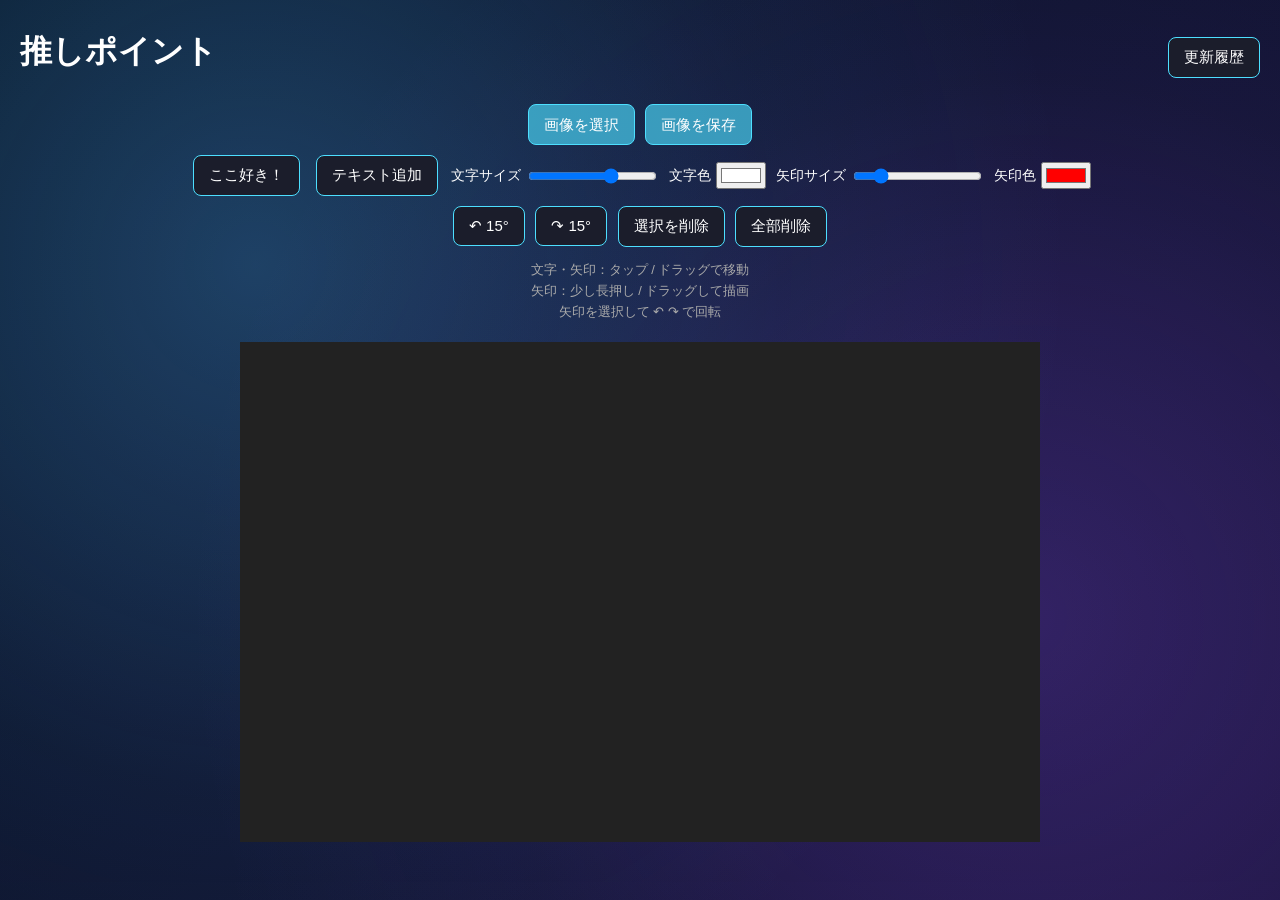
==== index.html @ 5bd54863 "バージョンアップ" ====
<!DOCTYPE html>
<html lang="ja">

<head>
    <meta charset="UTF-8">
    <meta name="viewport" content="width=device-width, initial-scale=1.0">

    <title>推しポイント</title>

    <link rel="stylesheet" href="style.css?v=0.03">
</head>

<body>
    
    <div id="topArea">
        <h1>推しポイント</h1>

        <button id="UpdateHistory_button">更新履歴</button>
    </div>

    <div id="mainFunction">
            <label class="imageButton">
                画像を選択
                <input type="file" id="imageInput" accept="image/*">
            </label>

            <button id="saveButton" class="button">画像を保存</button>
    </div>

    <div class="toolbar">

        <button id="addText" class="button">ここ好き！</button>

        <button id="addCustomText" class="button">テキスト追加</button>

        <label>
            文字サイズ
            <input
                type="range"
                id="textSizeSlider"
                min="1"
                max="150"
                value="100"
            >
        </label>

        <label>
            文字色
            <input type="color" id="textColor" value="#ffffff">
        </label>
        

        <label>
            矢印サイズ
            <input
                type="range"
                id="arrowSizeSlider"
                min="1"
                max="40"
                value="8"
            >
        </label>

        <label>
            矢印色
            <input type="color" id="arrowColor" value="#ff0000">
        </label>

        <div>
            <button id="rotateLeft" class="button">↶ 15°</button>
            <button id="rotateRight" class="button">↷ 15°</button>

            <button id="deleteButton" class="button">選択を削除</button>

            <button id="clearButton" class="button">全部削除</button>

            
        </div>

        <!-- <div id="mainFunction">
            <label class="imageButton">
                画像を選択
                <input type="file" id="imageInput" accept="image/*">
            </label>

            <button id="saveButton" class="button">画像を保存</button>
        </div> -->
        

        <div id="overlay"></div>
        <div id="inputUI">
            <h3>テキストを追加</h3>
            <input type="text" id="userText_area" placeholder="テキストを入力...">

            <div>
                <button class="button" id="addText_button">追加</button>
                <button class="button" id="cansel_dialog">戻る</button>
            </div>
            
        </div>

    </div>

    <p class="hint">
        文字・矢印：タップ / ドラッグで移動<br>
        矢印：少し長押し / ドラッグして描画<br>
        矢印を選択して ↶ ↷ で回転<br>
    </p>

    <div id="canvasArea">
        <canvas id="canvas"></canvas>
    </div>

    <script src="script.js?v=0.03"></script>
    

</body>

</html>
---- style.css ----
* {
    box-sizing: border-box;
}

html,
body {
    touch-action: manipulation;
    
    margin: 0;
    padding: 0;
    min-height: 100%;

    background-color: #11121d;
    color: white;

    font-family: sans-serif;

    background:
        radial-gradient(circle at 20% 30%,
            rgba(80, 180, 255, .28) 0%,
            rgba(80, 180, 255, .16) 24%,
            rgba(80, 180, 255, .06) 44%,
            rgba(80, 180, 255, 0) 68%),
        radial-gradient(circle at 80% 70%,
            rgba(150, 80, 255, .24) 0%,
            rgba(150, 80, 255, .14) 26%,
            rgba(150, 80, 255, .05) 46%,
            rgba(150, 80, 255, 0) 70%),
        linear-gradient(135deg, #071526, #171338);
}

body {
    padding: 20px;
    text-align: center;
}

h1 {
    margin: 10px 0 20px;
}

.toolbar {
    display: flex;
    flex-wrap: wrap;
    justify-content: center;
    align-items: center;

    gap: 10px;

    margin-bottom: 10px;
}

.button
{
    font-size: 15px;
    margin: 0 3px;

    transition: 0.3;
}

button,
.imageButton {
    padding: 10px 15px;

    border: 1px solid #4ddfff;
    border-radius: 8px;

    background-color: #1b1d2b;
    color: white;

    cursor: pointer;

    font-size: 14px;
    
}


button:hover,
.imageButton:hover {
    background-color: #292c3e;
}

#saveButton,
.imageButton,
#saveButton:hover,
.imageButton:hover {
    display: inline-flex;
    align-items: center;
    justify-content: center;
    background-color: #4ddeffa3;
    color: white;
    font-size: 15px;
    line-height: 1.2;
    margin: 10px 0;
    min-height: 41px;
}


#saveButton:active,
.imageButton:active,
.button:active {
    
    transform: scale(0.9);
}

.imageButton input {
    display: none;
}

.toolbar label:not(.imageButton) {
    display: flex;
    align-items: center;
    gap: 5px;

    font-size: 14px;
}

.hint {
    color: #aaa;

    font-size: 13px;
    line-height: 1.6;
}


/* =========================
   Canvas
========================= */

#canvasArea {
    width: 100%;

    margin: 20px auto;

    display: flex;
    justify-content: center;
    align-items: center;

    overflow: hidden;
}

#canvas {
    display: block;
    
    max-width: 100%;
    max-height: calc(100vh - 250px);

    width: auto;
    height: auto;

    background-color: #222;

    touch-action: pan-y pinch-zoom;

    cursor: crosshair;
}


/* テキスト入力欄 */
#overlay {

    display: none;

    position: fixed;

    top: 0;
    left: 0;

    width: 100%;
    height: 100%;

    background: rgba(0, 0, 0, 0.6);

    z-index: 999;
}
#inputUI
{

    display: none;

    position: fixed;

    flex-direction: column;

    top: 50%;
    left: 50%;

    transform: translate(-50%, -50%);

    width: 350px;
    padding: 30px;

    background: rgb(54, 54, 54);

    border-radius: 15px;

    box-shadow: 0 10px 30px rgba(0, 0, 0, 0.4);

    z-index: 1000;

    background:
        radial-gradient(circle at 20% 30%,
            rgba(80, 180, 255, .28) 0%,
            rgba(80, 180, 255, .16) 24%,
            rgba(80, 180, 255, .06) 44%,
            rgba(80, 180, 255, 0) 68%),
        radial-gradient(circle at 80% 70%,
            rgba(150, 80, 255, .24) 0%,
            rgba(150, 80, 255, .14) 26%,
            rgba(150, 80, 255, .05) 46%,
            rgba(150, 80, 255, 0) 70%),
        linear-gradient(135deg, #071526, #171338);
}
#userText_area
{
    height: 50px;
    font-size: 15px;

    padding: 0 15px;

    font-size: 15px;

    border: 2px solid #aaa;
    border-radius: 10px;

    background: white;
    color: black;

    outline: none;

    margin: 10px 0;
}

#mainFunction {
    display: flex;
    justify-content: center;
    align-items: center;
    gap: 10px;
}

#topArea {
    display: flex;
    justify-content: space-between;
    align-items: center;
}
#UpdateHistory_button {
    font-size: 15px;
}

/* =========================
   スマホ
========================= */
@media (max-width: 600px) {
    body {
        padding: 12px 18px 20px;
    }

    h1 {
        margin: 8px 0 22px;
        font-size: 34px;
        line-height: 1.1;
    }

    #topArea {
        gap: 16px;
    }

    #UpdateHistory_button {
        flex-shrink: 0;
        padding: 12px 16px;
        font-size: 16px;
        border-width: 2px;
    }

    .toolbar {
        position: sticky;
        top: 0;
        z-index: 1000;

        width: min(100%, 360px);
        margin: 0 auto 18px;
        padding: 22px 10px;

        display: flex;
        flex-wrap: wrap;
        justify-content: center;
        gap: 16px 12px;

        background-color: #313131a5;
    }

    .toolbar button,
    .toolbar .imageButton {
        min-height: 44px;
        padding: 10px 14px;
        border-width: 2px;
        border-radius: 12px;
        font-size: 16px;
    }

    #addText,
    #addCustomText {
        width: min(42%, 150px);
    }

    .toolbar label:not(.imageButton) {
        justify-content: center;
        gap: 10px;
        font-size: 16px;
        white-space: nowrap;
    }

    .toolbar label:has(input[type="range"]) {
        width: min(58%, 240px);
    }

    .toolbar label:has(input[type="color"]) {
        width: auto;
    }

    .toolbar input[type="range"] {
        width: min(34vw, 150px);
        max-width: 130px;
    }

    .toolbar input[type="color"] {
        width: 34px;
        height: 34px;
        padding: 0;
        border: 3px solid white;
        border-radius: 50%;
        overflow: hidden;
    }

    .toolbar input[type="color"]::-webkit-color-swatch-wrapper {
        padding: 0;
    }

    .toolbar input[type="color"]::-webkit-color-swatch {
        border: 0;
        border-radius: 50%;
    }

    .toolbar > div:not(#mainFunction):not(#overlay):not(#inputUI) {
        display: flex;
        flex-wrap: wrap;
        justify-content: center;
        gap: 12px;
        width: 100%;
    }

    .toolbar > div:not(#mainFunction):not(#overlay):not(#inputUI) button {
        margin: 0;
    }

    #rotateLeft,
    #rotateRight {
        min-width: 68px;
    }

    #deleteButton,
    #clearButton {
        min-width: 96px;
    }

    #mainFunction {
        width: 100%;
        gap: 14px;
    }

    #saveButton,
    .imageButton,
    #saveButton:hover,
    .imageButton:hover {
        width: min(42%, 150px);
        min-height: 44px;
        margin: 0;
        font-size: 16px;
    }

    .hint {
        font-size: 16px;
    }

}
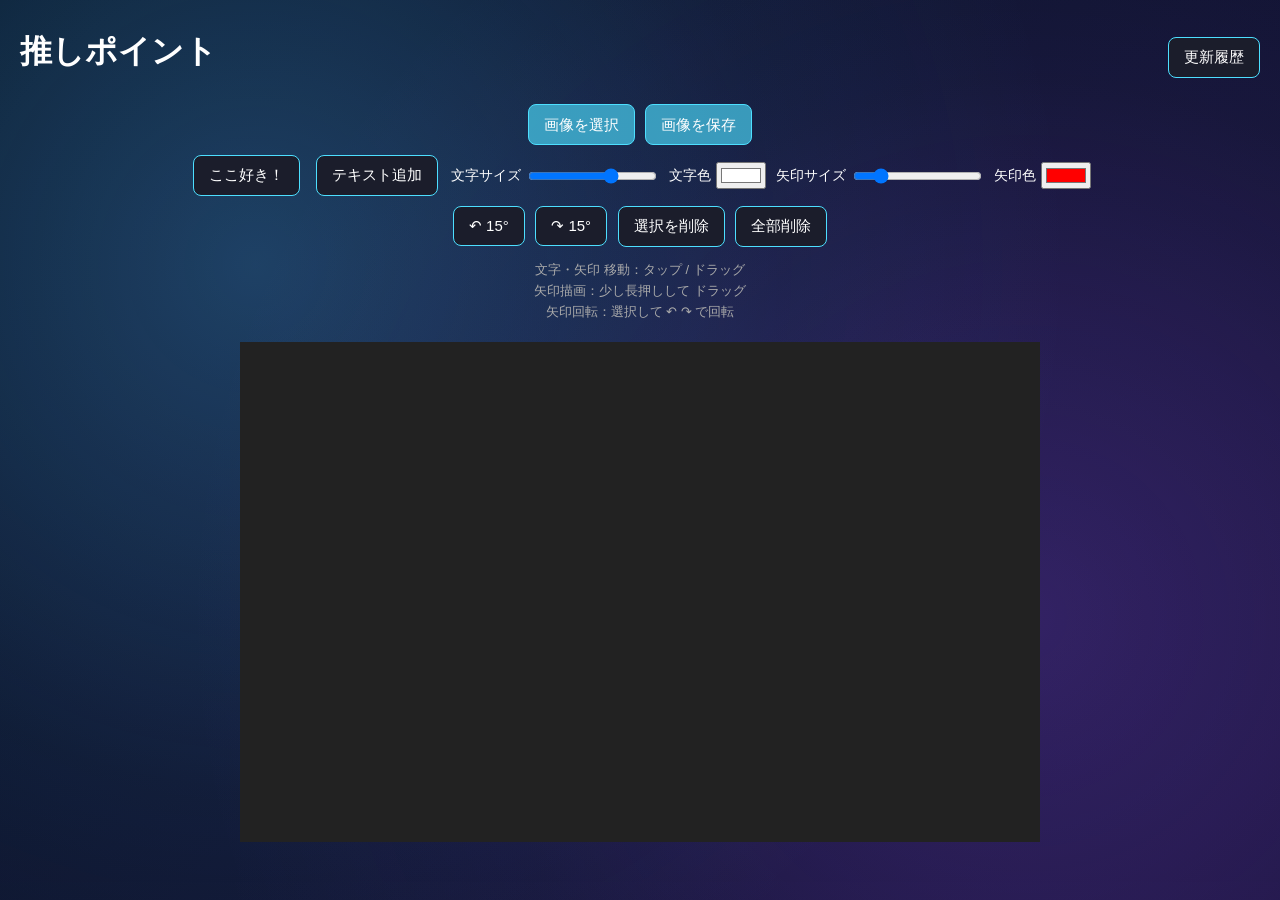
==== commit 90441506: "テキスト変更" ====
--- a/index.html
+++ b/index.html
@@ -7,7 +7,7 @@
 
     <title>推しポイント</title>
 
-    <link rel="stylesheet" href="style.css?v=0.03">
+    <link rel="stylesheet" href="style.css?v=0.05">
 </head>
 
 <body>
@@ -102,16 +102,16 @@
     </div>
 
     <p class="hint">
-        文字・矢印：タップ / ドラッグで移動<br>
-        矢印：少し長押し / ドラッグして描画<br>
-        矢印を選択して ↶ ↷ で回転<br>
+        文字・矢印 移動：タップ / ドラッグ<br>
+        矢印描画：少し長押しして ドラッグ<br>
+        矢印回転：選択して ↶ ↷ で回転<br>
     </p>
 
     <div id="canvasArea">
         <canvas id="canvas"></canvas>
     </div>
 
-    <script src="script.js?v=0.03"></script>
+    <script src="script.js?v=0.05"></script>
     
 
 </body>
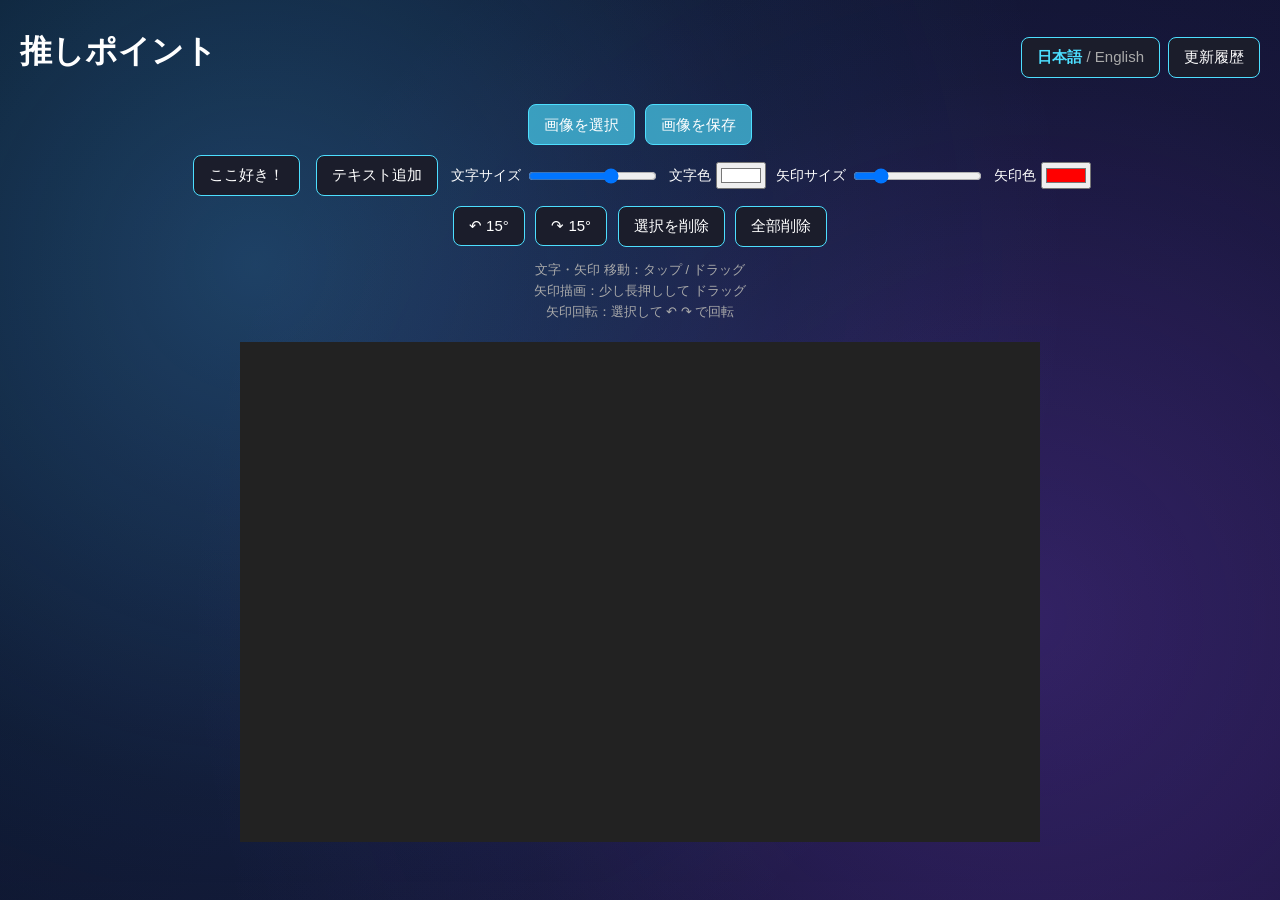
==== commit a00a9edc: "英語バージョン追加(仮)" ====
--- a/index.html
+++ b/index.html
@@ -13,28 +13,35 @@
 <body>
     
     <div id="topArea">
-        <h1>推しポイント</h1>
+        <h1 data-i18n="appTitle">推しポイント</h1>
 
-        <button id="UpdateHistory_button">更新履歴</button>
+        <div id="topButtons">
+            <button id="languageToggle" aria-label="言語を切り替え">
+                <span data-lang-label="ja">日本語</span>
+                <span class="languageDivider">/</span>
+                <span data-lang-label="en">English</span>
+            </button>
+            <button id="UpdateHistory_button" data-i18n="updateHistory">更新履歴</button>
+        </div>
     </div>
 
     <div id="mainFunction">
-            <label class="imageButton">
+            <label class="imageButton" data-i18n="chooseImage">
                 画像を選択
                 <input type="file" id="imageInput" accept="image/*">
             </label>
 
-            <button id="saveButton" class="button">画像を保存</button>
+            <button id="saveButton" class="button" data-i18n="saveImage">画像を保存</button>
     </div>
 
     <div class="toolbar">
 
-        <button id="addText" class="button">ここ好き！</button>
+        <button id="addText" class="button" data-i18n="quickText">ここ好き！</button>
 
-        <button id="addCustomText" class="button">テキスト追加</button>
+        <button id="addCustomText" class="button" data-i18n="addCustomText">テキスト追加</button>
 
         <label>
-            文字サイズ
+            <span data-i18n="textSize">文字サイズ</span>
             <input
                 type="range"
                 id="textSizeSlider"
@@ -45,13 +52,13 @@
         </label>
 
         <label>
-            文字色
+            <span data-i18n="textColor">文字色</span>
             <input type="color" id="textColor" value="#ffffff">
         </label>
         
 
         <label>
-            矢印サイズ
+            <span data-i18n="arrowSize">矢印サイズ</span>
             <input
                 type="range"
                 id="arrowSizeSlider"
@@ -62,7 +69,7 @@
         </label>
 
         <label>
-            矢印色
+            <span data-i18n="arrowColor">矢印色</span>
             <input type="color" id="arrowColor" value="#ff0000">
         </label>
 
@@ -70,9 +77,9 @@
             <button id="rotateLeft" class="button">↶ 15°</button>
             <button id="rotateRight" class="button">↷ 15°</button>
 
-            <button id="deleteButton" class="button">選択を削除</button>
+            <button id="deleteButton" class="button" data-i18n="deleteSelection">選択を削除</button>
 
-            <button id="clearButton" class="button">全部削除</button>
+            <button id="clearButton" class="button" data-i18n="clearAll">全部削除</button>
 
             
         </div>
@@ -89,19 +96,19 @@
 
         <div id="overlay"></div>
         <div id="inputUI">
-            <h3>テキストを追加</h3>
-            <input type="text" id="userText_area" placeholder="テキストを入力...">
+            <h3 data-i18n="addTextTitle">テキストを追加</h3>
+            <input type="text" id="userText_area" placeholder="テキストを入力..." data-i18n-placeholder="textPlaceholder">
 
             <div>
-                <button class="button" id="addText_button">追加</button>
-                <button class="button" id="cansel_dialog">戻る</button>
+                <button class="button" id="addText_button" data-i18n="add">追加</button>
+                <button class="button" id="cansel_dialog" data-i18n="back">戻る</button>
             </div>
             
         </div>
 
     </div>
 
-    <p class="hint">
+    <p class="hint" data-i18n-html="hint">
         文字・矢印 移動：タップ / ドラッグ<br>
         矢印描画：少し長押しして ドラッグ<br>
         矢印回転：選択して ↶ ↷ で回転<br>
--- a/style.css
+++ b/style.css
@@ -241,6 +241,30 @@
     display: flex;
     justify-content: space-between;
     align-items: center;
+    gap: 12px;
+}
+
+#topButtons {
+    display: flex;
+    align-items: center;
+    gap: 8px;
+    flex-shrink: 0;
+}
+
+#languageToggle {
+    font-size: 15px;
+}
+
+#languageToggle[data-language="ja"] [data-lang-label="ja"],
+#languageToggle[data-language="en"] [data-lang-label="en"] {
+    color: #4ddfff;
+    font-weight: bold;
+}
+
+#languageToggle[data-language="ja"] [data-lang-label="en"],
+#languageToggle[data-language="en"] [data-lang-label="ja"],
+.languageDivider {
+    color: #aaa;
 }
 #UpdateHistory_button {
     font-size: 15px;
@@ -262,11 +286,19 @@
 
     #topArea {
         gap: 16px;
-    }
-
+        align-items: flex-start;
+    }
+
+    #topButtons {
+        flex-wrap: wrap;
+        justify-content: flex-end;
+        gap: 8px;
+    }
+
+    #languageToggle,
     #UpdateHistory_button {
         flex-shrink: 0;
-        padding: 12px 16px;
+        padding: 12px 14px;
         font-size: 16px;
         border-width: 2px;
     }
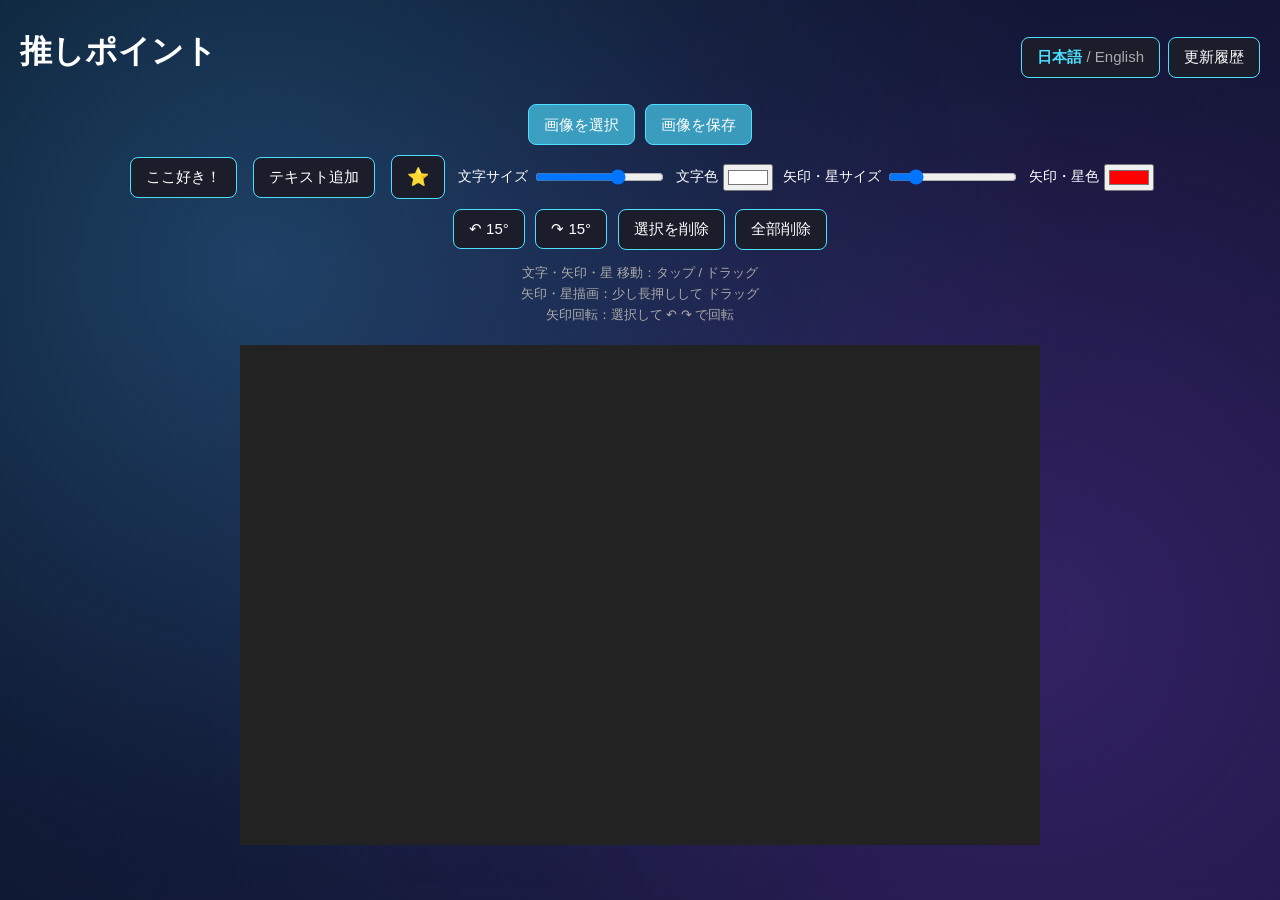
==== commit db2153f1: "星機能追加" ====
--- a/index.html
+++ b/index.html
@@ -1,125 +1,200 @@
 <!DOCTYPE html>
+
 <html lang="ja">
 
 <head>
     <meta charset="UTF-8">
     <meta name="viewport" content="width=device-width, initial-scale=1.0">
 
-    <title>推しポイント</title>
-
-    <link rel="stylesheet" href="style.css?v=0.05">
+<title>推しポイント</title>
+
+<link rel="stylesheet" href="style.css?v=0.09">
+
+
 </head>
 
 <body>
-    
-    <div id="topArea">
-        <h1 data-i18n="appTitle">推しポイント</h1>
-
-        <div id="topButtons">
-            <button id="languageToggle" aria-label="言語を切り替え">
-                <span data-lang-label="ja">日本語</span>
-                <span class="languageDivider">/</span>
-                <span data-lang-label="en">English</span>
+
+
+<div id="topArea">
+    <h1 data-i18n="appTitle">推しポイント</h1>
+
+    <div id="topButtons">
+        <button id="languageToggle" aria-label="言語を切り替え">
+            <span data-lang-label="ja">日本語</span>
+            <span class="languageDivider">/</span>
+            <span data-lang-label="en">English</span>
+        </button>
+
+        <button id="UpdateHistory_button" data-i18n="updateHistory">
+            更新履歴
+        </button>
+    </div>
+</div>
+
+
+<div id="mainFunction">
+
+    <label class="imageButton" data-i18n="chooseImage">
+        画像を選択
+        <input type="file" id="imageInput" accept="image/*">
+    </label>
+
+    <button id="saveButton" class="button" data-i18n="saveImage">
+        画像を保存
+    </button>
+
+</div>
+
+
+<div class="toolbar">
+
+    <button id="addText" class="button" data-i18n="quickText">
+        ここ好き！
+    </button>
+
+    <button id="addCustomText" class="button" data-i18n="addCustomText">
+        テキスト追加
+    </button>
+
+
+    <!-- 星モード -->
+    <button id="starModeButton" class="button" aria-label="星モード">
+        ⭐
+    </button>
+
+
+    <label>
+        <span data-i18n="textSize">文字サイズ</span>
+
+        <input
+            type="range"
+            id="textSizeSlider"
+            min="1"
+            max="150"
+            value="100"
+        >
+    </label>
+
+
+    <label>
+        <span data-i18n="textColor">文字色</span>
+
+        <input
+            type="color"
+            id="textColor"
+            value="#ffffff"
+        >
+    </label>
+
+
+    <label>
+        <span data-i18n="arrowSize">矢印・星サイズ</span>
+
+        <input
+            type="range"
+            id="arrowSizeSlider"
+            min="1"
+            max="40"
+            value="8"
+        >
+    </label>
+
+
+    <label>
+        <span data-i18n="arrowColor">矢印・星色</span>
+
+        <input
+            type="color"
+            id="arrowColor"
+            value="#ff0000"
+        >
+    </label>
+
+
+    <div>
+
+        <button id="rotateLeft" class="button">
+            ↶ 15°
+        </button>
+
+        <button id="rotateRight" class="button">
+            ↷ 15°
+        </button>
+
+        <button
+            id="deleteButton"
+            class="button"
+            data-i18n="deleteSelection"
+        >
+            選択を削除
+        </button>
+
+        <button
+            id="clearButton"
+            class="button"
+            data-i18n="clearAll"
+        >
+            全部削除
+        </button>
+
+    </div>
+
+
+    <div id="overlay"></div>
+
+    <div id="inputUI">
+
+        <h3 data-i18n="addTextTitle">
+            テキストを追加
+        </h3>
+
+        <input
+            type="text"
+            id="userText_area"
+            placeholder="テキストを入力..."
+            data-i18n-placeholder="textPlaceholder"
+        >
+
+        <div>
+
+            <button
+                class="button"
+                id="addText_button"
+                data-i18n="add"
+            >
+                追加
             </button>
-            <button id="UpdateHistory_button" data-i18n="updateHistory">更新履歴</button>
+
+            <button
+                class="button"
+                id="cansel_dialog"
+                data-i18n="back"
+            >
+                戻る
+            </button>
+
         </div>
+
     </div>
 
-    <div id="mainFunction">
-            <label class="imageButton" data-i18n="chooseImage">
-                画像を選択
-                <input type="file" id="imageInput" accept="image/*">
-            </label>
-
-            <button id="saveButton" class="button" data-i18n="saveImage">画像を保存</button>
-    </div>
-
-    <div class="toolbar">
-
-        <button id="addText" class="button" data-i18n="quickText">ここ好き！</button>
-
-        <button id="addCustomText" class="button" data-i18n="addCustomText">テキスト追加</button>
-
-        <label>
-            <span data-i18n="textSize">文字サイズ</span>
-            <input
-                type="range"
-                id="textSizeSlider"
-                min="1"
-                max="150"
-                value="100"
-            >
-        </label>
-
-        <label>
-            <span data-i18n="textColor">文字色</span>
-            <input type="color" id="textColor" value="#ffffff">
-        </label>
-        
-
-        <label>
-            <span data-i18n="arrowSize">矢印サイズ</span>
-            <input
-                type="range"
-                id="arrowSizeSlider"
-                min="1"
-                max="40"
-                value="8"
-            >
-        </label>
-
-        <label>
-            <span data-i18n="arrowColor">矢印色</span>
-            <input type="color" id="arrowColor" value="#ff0000">
-        </label>
-
-        <div>
-            <button id="rotateLeft" class="button">↶ 15°</button>
-            <button id="rotateRight" class="button">↷ 15°</button>
-
-            <button id="deleteButton" class="button" data-i18n="deleteSelection">選択を削除</button>
-
-            <button id="clearButton" class="button" data-i18n="clearAll">全部削除</button>
-
-            
-        </div>
-
-        <!-- <div id="mainFunction">
-            <label class="imageButton">
-                画像を選択
-                <input type="file" id="imageInput" accept="image/*">
-            </label>
-
-            <button id="saveButton" class="button">画像を保存</button>
-        </div> -->
-        
-
-        <div id="overlay"></div>
-        <div id="inputUI">
-            <h3 data-i18n="addTextTitle">テキストを追加</h3>
-            <input type="text" id="userText_area" placeholder="テキストを入力..." data-i18n-placeholder="textPlaceholder">
-
-            <div>
-                <button class="button" id="addText_button" data-i18n="add">追加</button>
-                <button class="button" id="cansel_dialog" data-i18n="back">戻る</button>
-            </div>
-            
-        </div>
-
-    </div>
-
-    <p class="hint" data-i18n-html="hint">
-        文字・矢印 移動：タップ / ドラッグ<br>
-        矢印描画：少し長押しして ドラッグ<br>
-        矢印回転：選択して ↶ ↷ で回転<br>
-    </p>
-
-    <div id="canvasArea">
-        <canvas id="canvas"></canvas>
-    </div>
-
-    <script src="script.js?v=0.05"></script>
-    
+</div>
+
+
+<p class="hint" data-i18n-html="hint">
+    文字・矢印・星 移動：タップ / ドラッグ<br>
+    矢印・星描画：少し長押しして ドラッグ<br>
+    矢印回転：選択して ↶ ↷ で回転<br>
+</p>
+
+
+<div id="canvasArea">
+    <canvas id="canvas"></canvas>
+</div>
+
+
+<script src="script.js?v=0.09"></script>
+
 
 </body>
 
--- a/style.css
+++ b/style.css
@@ -1,416 +1,755 @@
 * {
-    box-sizing: border-box;
-}
+  box-sizing: border-box;
+  }
 
 html,
 body {
-    touch-action: manipulation;
-    
-    margin: 0;
-    padding: 0;
-    min-height: 100%;
-
-    background-color: #11121d;
-    color: white;
-
-    font-family: sans-serif;
-
-    background:
-        radial-gradient(circle at 20% 30%,
-            rgba(80, 180, 255, .28) 0%,
-            rgba(80, 180, 255, .16) 24%,
-            rgba(80, 180, 255, .06) 44%,
-            rgba(80, 180, 255, 0) 68%),
-        radial-gradient(circle at 80% 70%,
-            rgba(150, 80, 255, .24) 0%,
-            rgba(150, 80, 255, .14) 26%,
-            rgba(150, 80, 255, .05) 46%,
-            rgba(150, 80, 255, 0) 70%),
-        linear-gradient(135deg, #071526, #171338);
+touch-action: manipulation;
+
+margin: 0;
+padding: 0;
+min-height: 100%;
+
+background-color: #11121d;
+color: white;
+
+font-family: sans-serif;
+
+background:
+    radial-gradient(
+        circle at 20% 30%,
+        rgba(80, 180, 255, .28) 0%,
+        rgba(80, 180, 255, .16) 24%,
+        rgba(80, 180, 255, .06) 44%,
+        rgba(80, 180, 255, 0) 68%
+    ),
+    radial-gradient(
+        circle at 80% 70%,
+        rgba(150, 80, 255, .24) 0%,
+        rgba(150, 80, 255, .14) 26%,
+        rgba(150, 80, 255, .05) 46%,
+        rgba(150, 80, 255, 0) 70%
+    ),
+    linear-gradient(
+        135deg,
+        #071526,
+        #171338
+    );
+
 }
 
 body {
-    padding: 20px;
-    text-align: center;
+padding: 20px;
+text-align: center;
 }
 
 h1 {
-    margin: 10px 0 20px;
+margin: 10px 0 20px;
 }
 
 .toolbar {
-    display: flex;
-    flex-wrap: wrap;
-    justify-content: center;
-    align-items: center;
-
-    gap: 10px;
-
-    margin-bottom: 10px;
-}
-
-.button
-{
-    font-size: 15px;
-    margin: 0 3px;
-
-    transition: 0.3;
+display: flex;
+flex-wrap: wrap;
+justify-content: center;
+align-items: center;
+
+
+gap: 10px;
+
+margin-bottom: 10px;
+
+
+}
+
+.button {
+font-size: 15px;
+margin: 0 3px;
+
+
+transition: 0.3s;
+
+
 }
 
 button,
 .imageButton {
-    padding: 10px 15px;
-
-    border: 1px solid #4ddfff;
-    border-radius: 8px;
-
-    background-color: #1b1d2b;
-    color: white;
-
-    cursor: pointer;
-
-    font-size: 14px;
-    
-}
-
+padding: 10px 15px;
+
+
+border: 1px solid #4ddfff;
+border-radius: 8px;
+
+background-color: #1b1d2b;
+color: white;
+
+cursor: pointer;
+
+font-size: 14px;
+
+
+}
 
 button:hover,
 .imageButton:hover {
-    background-color: #292c3e;
-}
+background-color: #292c3e;
+}
+
+/* =========================
+星モード
+========================= */
+
+#starModeButton {
+font-size: 18px;
+min-width: 50px;
+}
+
+#starModeButton.active {
+background-color: #f6f457;
+color: #11121d;
+
+
+border-color: #f6f457;
+
+box-shadow:
+    0 0 8px rgba(246, 244, 87, 0.6);
+
+}
+
+/* =========================
+保存・画像選択
+========================= */
 
 #saveButton,
 .imageButton,
 #saveButton:hover,
 .imageButton:hover {
-    display: inline-flex;
-    align-items: center;
-    justify-content: center;
-    background-color: #4ddeffa3;
-    color: white;
-    font-size: 15px;
-    line-height: 1.2;
-    margin: 10px 0;
-    min-height: 41px;
-}
-
+display: inline-flex;
+align-items: center;
+justify-content: center;
+
+
+background-color: #4ddeffa3;
+
+color: white;
+
+font-size: 15px;
+line-height: 1.2;
+
+margin: 10px 0;
+
+min-height: 41px;
+
+
+}
 
 #saveButton:active,
 .imageButton:active,
 .button:active {
-    
-    transform: scale(0.9);
+transform: scale(0.9);
 }
 
 .imageButton input {
-    display: none;
-}
+display: none;
+}
+
+/* =========================
+ラベル
+========================= */
 
 .toolbar label:not(.imageButton) {
-    display: flex;
-    align-items: center;
-    gap: 5px;
-
-    font-size: 14px;
-}
+display: flex;
+align-items: center;
+
+
+gap: 5px;
+
+font-size: 14px;
+
+
+}
+
+/* =========================
+ヒント
+========================= */
 
 .hint {
-    color: #aaa;
-
-    font-size: 13px;
-    line-height: 1.6;
-}
-
-
-/* =========================
-   Canvas
+color: #aaa;
+
+font-size: 13px;
+line-height: 1.6;
+
+}
+
+/* =========================
+Canvas
 ========================= */
 
 #canvasArea {
-    width: 100%;
-
-    margin: 20px auto;
-
-    display: flex;
-    justify-content: center;
-    align-items: center;
-
-    overflow: hidden;
+width: 100%;
+
+
+margin: 20px auto;
+
+display: flex;
+justify-content: center;
+align-items: center;
+
+overflow: hidden;
+
+
 }
 
 #canvas {
-    display: block;
-    
-    max-width: 100%;
-    max-height: calc(100vh - 250px);
-
-    width: auto;
-    height: auto;
-
-    background-color: #222;
-
-    touch-action: pan-y pinch-zoom;
-
-    cursor: crosshair;
-}
-
-
-/* テキスト入力欄 */
+display: block;
+
+
+max-width: 100%;
+max-height: calc(100vh - 250px);
+
+width: auto;
+height: auto;
+
+background-color: #222;
+
+touch-action: pan-y pinch-zoom;
+
+cursor: crosshair;
+
+
+}
+
+/* =========================
+テキスト入力欄
+========================= */
+
 #overlay {
-
-    display: none;
-
-    position: fixed;
-
-    top: 0;
-    left: 0;
-
-    width: 100%;
-    height: 100%;
-
-    background: rgba(0, 0, 0, 0.6);
-
-    z-index: 999;
-}
-#inputUI
-{
-
-    display: none;
-
-    position: fixed;
-
-    flex-direction: column;
-
-    top: 50%;
-    left: 50%;
-
-    transform: translate(-50%, -50%);
-
-    width: 350px;
-    padding: 30px;
-
-    background: rgb(54, 54, 54);
-
-    border-radius: 15px;
-
-    box-shadow: 0 10px 30px rgba(0, 0, 0, 0.4);
-
-    z-index: 1000;
-
-    background:
-        radial-gradient(circle at 20% 30%,
-            rgba(80, 180, 255, .28) 0%,
-            rgba(80, 180, 255, .16) 24%,
-            rgba(80, 180, 255, .06) 44%,
-            rgba(80, 180, 255, 0) 68%),
-        radial-gradient(circle at 80% 70%,
-            rgba(150, 80, 255, .24) 0%,
-            rgba(150, 80, 255, .14) 26%,
-            rgba(150, 80, 255, .05) 46%,
-            rgba(150, 80, 255, 0) 70%),
-        linear-gradient(135deg, #071526, #171338);
-}
-#userText_area
-{
-    height: 50px;
-    font-size: 15px;
-
-    padding: 0 15px;
-
-    font-size: 15px;
-
-    border: 2px solid #aaa;
-    border-radius: 10px;
-
-    background: white;
-    color: black;
-
-    outline: none;
-
-    margin: 10px 0;
-}
+display: none;
+
+
+position: fixed;
+
+top: 0;
+left: 0;
+
+width: 100%;
+height: 100%;
+
+background: rgba(0, 0, 0, 0.6);
+
+z-index: 9998;
+
+
+}
+
+#inputUI {
+display: none;
+
+
+position: fixed;
+
+flex-direction: column;
+
+top: 50%;
+left: 50%;
+
+transform: translate(-50%, -50%);
+
+width: 350px;
+
+padding: 30px;
+
+background: rgb(54, 54, 54);
+
+border-radius: 15px;
+
+box-shadow:
+    0 10px 30px rgba(0, 0, 0, 0.4);
+
+z-index: 9999;
+
+background:
+    radial-gradient(
+        circle at 20% 30%,
+        rgba(80, 180, 255, .28) 0%,
+        rgba(80, 180, 255, .16) 24%,
+        rgba(80, 180, 255, .06) 44%,
+        rgba(80, 180, 255, 0) 68%
+    ),
+    radial-gradient(
+        circle at 80% 70%,
+        rgba(150, 80, 255, .24) 0%,
+        rgba(150, 80, 255, .14) 26%,
+        rgba(150, 80, 255, .05) 46%,
+        rgba(150, 80, 255, 0) 70%
+    ),
+    linear-gradient(
+        135deg,
+        #071526,
+        #171338
+    );
+
+
+}
+
+#userText_area {
+height: 50px;
+
+
+font-size: 15px;
+
+padding: 0 15px;
+
+border: 2px solid #aaa;
+border-radius: 10px;
+
+background: white;
+color: black;
+
+outline: none;
+
+margin: 10px 0;
+
+
+}
+
+/* =========================
+上部
+========================= */
 
 #mainFunction {
-    display: flex;
-    justify-content: center;
-    align-items: center;
-    gap: 10px;
+display: flex;
+
+justify-content: center;
+align-items: center;
+
+gap: 10px;
+
 }
 
 #topArea {
-    display: flex;
-    justify-content: space-between;
-    align-items: center;
-    gap: 12px;
+display: flex;
+
+justify-content: space-between;
+align-items: center;
+
+gap: 12px;
+
 }
 
 #topButtons {
-    display: flex;
-    align-items: center;
-    gap: 8px;
-    flex-shrink: 0;
+display: flex;
+
+align-items: center;
+
+gap: 8px;
+
+flex-shrink: 0;
+
 }
 
 #languageToggle {
-    font-size: 15px;
+font-size: 15px;
 }
 
 #languageToggle[data-language="ja"] [data-lang-label="ja"],
 #languageToggle[data-language="en"] [data-lang-label="en"] {
-    color: #4ddfff;
-    font-weight: bold;
+color: #4ddfff;
+
+font-weight: bold;
+
 }
 
 #languageToggle[data-language="ja"] [data-lang-label="en"],
 #languageToggle[data-language="en"] [data-lang-label="ja"],
 .languageDivider {
-    color: #aaa;
-}
+color: #aaa;
+}
+
 #UpdateHistory_button {
+font-size: 15px;
+}
+
+/* =========================
+スマホ
+========================= */
+
+@media (max-width: 600px) {
+
+
+body {
+    padding: 10px 12px 20px;
+}
+
+h1 {
+    margin: 8px 0 18px;
+
+    font-size: 20px;
+
+    line-height: 1.1;
+}
+
+/* =========================
+上部
+========================= */
+
+#overlay {
+    position: fixed;
+
+    top: -50px;
+    left: -30px;
+
+    width: calc(100vw + 60px);
+    height: calc(100vh + 80px);
+
+    background: rgba(0, 0, 0, 0.65);
+
+    z-index: 9998;
+}
+
+#inputUI {
+    z-index: 9999;
+}
+
+#topArea {
+    gap: 8px;
+
+    align-items: center;
+}
+
+#topArea h1 {
+    flex: 1;
+
+    min-width: 0;
+
+    text-align: left;
+}
+
+#topButtons {
+    flex-shrink: 0;
+
+    gap: 5px;
+}
+
+#languageToggle,
+#UpdateHistory_button {
+    flex-shrink: 0;
+
+    padding: 9px 10px;
+
+    font-size: 14px;
+
+    border-width: 1px;
+
+    border-radius: 8px;
+}
+
+/* =========================
+ツールバー
+========================= */
+
+.toolbar {
+    position: sticky;
+
+    top: 0;
+
+    z-index: 1000;
+
+    width: min(100%, 390px);
+
+    margin: 0 auto 14px;
+
+    padding: 14px 10px;
+
+    display: flex;
+
+    flex-wrap: wrap;
+
+    justify-content: center;
+
+    gap: 12px 8px;
+
+    background-color: rgba(25, 27, 42, 0.88);
+
+    backdrop-filter: blur(10px);
+
+    border-radius: 14px;
+
+    border: 1px solid rgba(77, 223, 255, 0.18);
+}
+
+.toolbar button,
+.toolbar .imageButton {
+    min-height: 42px;
+
+    padding: 8px 10px;
+
+    border-width: 1px;
+
+    border-radius: 10px;
+
     font-size: 15px;
 }
 
 /* =========================
-   スマホ
-========================= */
-@media (max-width: 600px) {
-    body {
-        padding: 12px 18px 20px;
-    }
-
-    h1 {
-        margin: 8px 0 22px;
-        font-size: 34px;
-        line-height: 1.1;
-    }
-
-    #topArea {
-        gap: 16px;
-        align-items: flex-start;
-    }
-
-    #topButtons {
-        flex-wrap: wrap;
-        justify-content: flex-end;
-        gap: 8px;
-    }
-
-    #languageToggle,
-    #UpdateHistory_button {
-        flex-shrink: 0;
-        padding: 12px 14px;
-        font-size: 16px;
-        border-width: 2px;
-    }
-
-    .toolbar {
-        position: sticky;
-        top: 0;
-        z-index: 1000;
-
-        width: min(100%, 360px);
-        margin: 0 auto 18px;
-        padding: 22px 10px;
-
-        display: flex;
-        flex-wrap: wrap;
-        justify-content: center;
-        gap: 16px 12px;
-
-        background-color: #313131a5;
-    }
-
-    .toolbar button,
-    .toolbar .imageButton {
-        min-height: 44px;
-        padding: 10px 14px;
-        border-width: 2px;
-        border-radius: 12px;
-        font-size: 16px;
-    }
-
-    #addText,
-    #addCustomText {
-        width: min(42%, 150px);
-    }
-
-    .toolbar label:not(.imageButton) {
-        justify-content: center;
-        gap: 10px;
-        font-size: 16px;
-        white-space: nowrap;
-    }
-
-    .toolbar label:has(input[type="range"]) {
-        width: min(58%, 240px);
-    }
-
-    .toolbar label:has(input[type="color"]) {
-        width: auto;
-    }
-
-    .toolbar input[type="range"] {
-        width: min(34vw, 150px);
-        max-width: 130px;
-    }
-
-    .toolbar input[type="color"] {
-        width: 34px;
-        height: 34px;
-        padding: 0;
-        border: 3px solid white;
-        border-radius: 50%;
-        overflow: hidden;
-    }
-
-    .toolbar input[type="color"]::-webkit-color-swatch-wrapper {
-        padding: 0;
-    }
-
-    .toolbar input[type="color"]::-webkit-color-swatch {
-        border: 0;
-        border-radius: 50%;
-    }
-
-    .toolbar > div:not(#mainFunction):not(#overlay):not(#inputUI) {
-        display: flex;
-        flex-wrap: wrap;
-        justify-content: center;
-        gap: 12px;
-        width: 100%;
-    }
-
-    .toolbar > div:not(#mainFunction):not(#overlay):not(#inputUI) button {
-        margin: 0;
-    }
-
-    #rotateLeft,
-    #rotateRight {
-        min-width: 68px;
-    }
-
-    #deleteButton,
-    #clearButton {
-        min-width: 96px;
-    }
-
-    #mainFunction {
-        width: 100%;
-        gap: 14px;
-    }
-
-    #saveButton,
-    .imageButton,
-    #saveButton:hover,
-    .imageButton:hover {
-        width: min(42%, 150px);
-        min-height: 44px;
-        margin: 0;
-        font-size: 16px;
-    }
-
-    .hint {
-        font-size: 16px;
-    }
-
-}
+メイン3ボタン
+========================= */
+
+#mainFunction {
+    width: 100%;
+
+    display: flex;
+
+    justify-content: center;
+
+    align-items: stretch;
+
+    gap: 7px;
+
+    margin-bottom: 2px;
+}
+
+#mainFunction #addText,
+#mainFunction #addCustomText,
+#mainFunction #starModeButton {
+    flex: 1;
+
+    width: 0;
+
+    min-width: 0;
+
+    max-width: none;
+
+    margin: 0;
+
+    padding-left: 5px;
+    padding-right: 5px;
+
+    white-space: nowrap;
+}
+
+#mainFunction #starModeButton {
+    font-size: 18px;
+}
+
+/* =========================
+スライダー
+========================= */
+
+.toolbar label:not(.imageButton) {
+    justify-content: center;
+
+    gap: 7px;
+
+    font-size: 14px;
+
+    white-space: nowrap;
+}
+
+.toolbar label:has(input[type="range"]) {
+    width: 100%;
+
+    justify-content: center;
+}
+
+.toolbar input[type="range"] {
+    width: min(42vw, 170px);
+
+    max-width: 170px;
+}
+
+/* =========================
+色選択
+========================= */
+
+.toolbar label:has(input[type="color"]) {
+    width: calc(50% - 5px);
+
+    justify-content: center;
+}
+
+.toolbar input[type="color"] {
+    width: 32px;
+
+    height: 32px;
+
+    padding: 0;
+
+    border: 2px solid white;
+
+    border-radius: 50%;
+
+    overflow: hidden;
+}
+
+.toolbar input[type="color"]::-webkit-color-swatch-wrapper {
+    padding: 0;
+}
+
+.toolbar input[type="color"]::-webkit-color-swatch {
+    border: 0;
+
+    border-radius: 50%;
+}
+
+/* =========================
+その他のボタン
+========================= */
+
+.toolbar > div:not(#mainFunction):not(#overlay):not(#inputUI) {
+    display: flex;
+
+    flex-wrap: wrap;
+
+    justify-content: center;
+
+    gap: 7px;
+
+    width: 100%;
+}
+
+.toolbar > div:not(#mainFunction):not(#overlay):not(#inputUI) button {
+    margin: 0;
+}
+
+/* 回転 */
+
+#rotateLeft,
+#rotateRight {
+    flex: 1;
+
+    min-width: 0;
+
+    max-width: 100px;
+}
+
+/* 削除 */
+
+#deleteButton,
+#clearButton {
+    flex: 1;
+
+    min-width: 0;
+
+    max-width: 130px;
+}
+
+/* =========================
+画像選択・保存
+========================= */
+
+#saveButton,
+.imageButton,
+#saveButton:hover,
+.imageButton:hover {
+    width: calc(50% - 4px);
+
+    min-height: 44px;
+
+    margin: 0;
+
+    font-size: 15px;
+}
+
+/* =========================
+Canvas
+========================= */
+
+#canvasArea {
+    width: 100%;
+
+    margin: 14px auto;
+
+    overflow: visible;
+}
+
+#canvas {
+    max-width: 100%;
+
+    max-height: calc(100vh - 330px);
+}
+
+/* =========================
+ヒント
+========================= */
+
+.hint {
+    margin-top: 10px;
+
+    font-size: 14px;
+
+    line-height: 1.6;
+}
+
+/* =========================
+テキスト入力
+========================= */
+
+#inputUI {
+    width: calc(100% - 30px);
+
+    max-width: 350px;
+
+    padding: 22px;
+}
+
+#userText_area {
+    height: 48px;
+
+    font-size: 16px;
+}
+
+}
+
+/* =========================
+小さいスマホ
+========================= */
+
+@media (max-width: 380px) {
+
+body {
+    padding-left: 8px;
+    padding-right: 8px;
+}
+
+h1 {
+    font-size: 18px;
+}
+
+#languageToggle,
+#UpdateHistory_button {
+    padding: 8px 8px;
+
+    font-size: 13px;
+}
+
+.toolbar {
+    padding: 12px 7px;
+
+    gap: 10px 6px;
+}
+
+.toolbar button,
+.toolbar .imageButton {
+    font-size: 14px;
+
+    padding-left: 7px;
+    padding-right: 7px;
+}
+
+#mainFunction {
+    gap: 5px;
+}
+
+#mainFunction #starModeButton {
+    font-size: 17px;
+}
+
+.toolbar input[type="range"] {
+    width: 38vw;
+}
+
+#canvas {
+    max-height: calc(100vh - 310px);
+}
+
+}
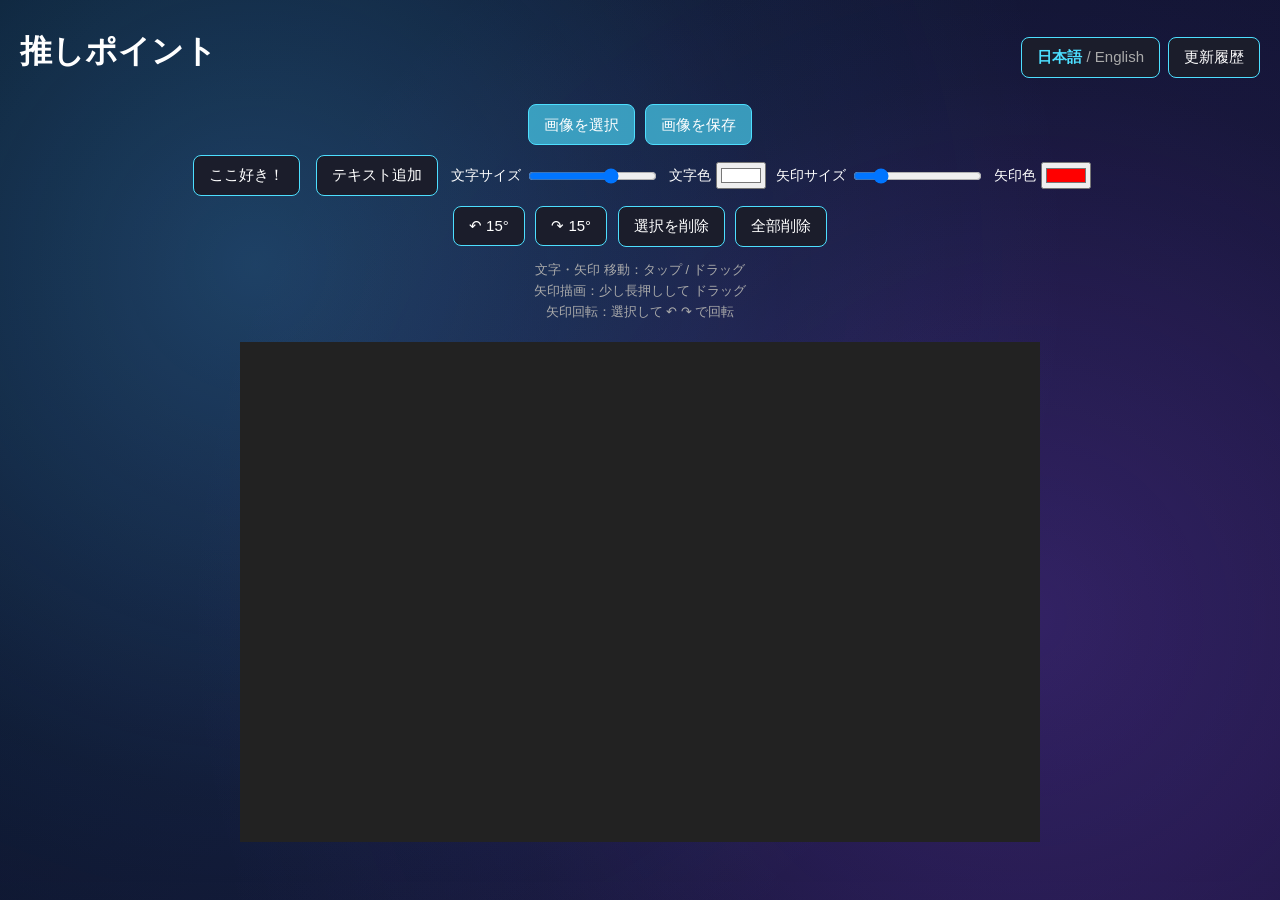
==== commit 91db8dd0: "shuusei" ====
--- a/index.html
+++ b/index.html
@@ -1,201 +1,146 @@
 <!DOCTYPE html>
-
 <html lang="ja">
 
 <head>
     <meta charset="UTF-8">
     <meta name="viewport" content="width=device-width, initial-scale=1.0">
 
-<title>推しポイント</title>
+    <title>推しポイント</title>
 
-<link rel="stylesheet" href="style.css?v=0.09">
-
-
+    <link rel="stylesheet" href="style.css?v=0.07">
 </head>
 
 <body>
+    
+    <div id="topArea">
+        <h1 data-i18n="appTitle">推しポイント</h1>
 
-
-<div id="topArea">
-    <h1 data-i18n="appTitle">推しポイント</h1>
-
-    <div id="topButtons">
-        <button id="languageToggle" aria-label="言語を切り替え">
-            <span data-lang-label="ja">日本語</span>
-            <span class="languageDivider">/</span>
-            <span data-lang-label="en">English</span>
-        </button>
-
-        <button id="UpdateHistory_button" data-i18n="updateHistory">
-            更新履歴
-        </button>
-    </div>
-</div>
-
-
-<div id="mainFunction">
-
-    <label class="imageButton" data-i18n="chooseImage">
-        画像を選択
-        <input type="file" id="imageInput" accept="image/*">
-    </label>
-
-    <button id="saveButton" class="button" data-i18n="saveImage">
-        画像を保存
-    </button>
-
-</div>
-
-
-<div class="toolbar">
-
-    <button id="addText" class="button" data-i18n="quickText">
-        ここ好き！
-    </button>
-
-    <button id="addCustomText" class="button" data-i18n="addCustomText">
-        テキスト追加
-    </button>
-
-
-    <!-- 星モード -->
-    <button id="starModeButton" class="button" aria-label="星モード">
-        ⭐
-    </button>
-
-
-    <label>
-        <span data-i18n="textSize">文字サイズ</span>
-
-        <input
-            type="range"
-            id="textSizeSlider"
-            min="1"
-            max="150"
-            value="100"
-        >
-    </label>
-
-
-    <label>
-        <span data-i18n="textColor">文字色</span>
-
-        <input
-            type="color"
-            id="textColor"
-            value="#ffffff"
-        >
-    </label>
-
-
-    <label>
-        <span data-i18n="arrowSize">矢印・星サイズ</span>
-
-        <input
-            type="range"
-            id="arrowSizeSlider"
-            min="1"
-            max="40"
-            value="8"
-        >
-    </label>
-
-
-    <label>
-        <span data-i18n="arrowColor">矢印・星色</span>
-
-        <input
-            type="color"
-            id="arrowColor"
-            value="#ff0000"
-        >
-    </label>
-
-
-    <div>
-
-        <button id="rotateLeft" class="button">
-            ↶ 15°
-        </button>
-
-        <button id="rotateRight" class="button">
-            ↷ 15°
-        </button>
-
-        <button
-            id="deleteButton"
-            class="button"
-            data-i18n="deleteSelection"
-        >
-            選択を削除
-        </button>
-
-        <button
-            id="clearButton"
-            class="button"
-            data-i18n="clearAll"
-        >
-            全部削除
-        </button>
-
+        <div id="topButtons">
+            <button id="languageToggle" aria-label="言語を切り替え">
+                <span data-lang-label="ja">日本語</span>
+                <span class="languageDivider">/</span>
+                <span data-lang-label="en">English</span>
+            </button>
+            <button id="UpdateHistory_button" data-i18n="updateHistory">更新履歴</button>
+        </div>
     </div>
 
+    <div id="mainFunction">
+            <label class="imageButton" data-i18n="chooseImage">
+                画像を選択
+                <input type="file" id="imageInput" accept="image/*">
+            </label>
 
-    <div id="overlay"></div>
+            <button id="saveButton" class="button" data-i18n="saveImage">画像を保存</button>
+    </div>
 
-    <div id="inputUI">
+    <div class="toolbar">
 
-        <h3 data-i18n="addTextTitle">
-            テキストを追加
-        </h3>
+        <button id="addText" class="button" data-i18n="quickText">ここ好き！</button>
 
-        <input
-            type="text"
-            id="userText_area"
-            placeholder="テキストを入力..."
-            data-i18n-placeholder="textPlaceholder"
-        >
+        <button id="addCustomText" class="button" data-i18n="addCustomText">テキスト追加</button>
+
+        <label>
+            <span data-i18n="textSize">文字サイズ</span>
+            <input
+                type="range"
+                id="textSizeSlider"
+                min="1"
+                max="150"
+                value="100"
+            >
+        </label>
+
+        <label>
+            <span data-i18n="textColor">文字色</span>
+            <input type="color" id="textColor" value="#ffffff">
+        </label>
+        
+
+        <label>
+            <span data-i18n="arrowSize">矢印サイズ</span>
+            <input
+                type="range"
+                id="arrowSizeSlider"
+                min="1"
+                max="40"
+                value="8"
+            >
+        </label>
+
+        <label>
+            <span data-i18n="arrowColor">矢印色</span>
+            <input type="color" id="arrowColor" value="#ff0000">
+        </label>
 
         <div>
+            <button id="rotateLeft" class="button">↶ 15°</button>
+            <button id="rotateRight" class="button">↷ 15°</button>
 
-            <button
-                class="button"
-                id="addText_button"
-                data-i18n="add"
-            >
-                追加
-            </button>
+            <button id="deleteButton" class="button" data-i18n="deleteSelection">選択を削除</button>
 
-            <button
-                class="button"
-                id="cansel_dialog"
-                data-i18n="back"
-            >
-                戻る
-            </button>
+            <button id="clearButton" class="button" data-i18n="clearAll">全部削除</button>
 
+            
+        </div>
+
+        <!-- <div id="mainFunction">
+            <label class="imageButton">
+                画像を選択
+                <input type="file" id="imageInput" accept="image/*">
+            </label>
+
+            <button id="saveButton" class="button">画像を保存</button>
+        </div> -->
+        
+
+        <div id="overlay"></div>
+        <div id="inputUI">
+            <h3 data-i18n="addTextTitle">テキストを追加</h3>
+            <input type="text" id="userText_area" placeholder="テキストを入力..." data-i18n-placeholder="textPlaceholder">
+
+            <div>
+                <button class="button" id="addText_button" data-i18n="add">追加</button>
+                <button class="button" id="cansel_dialog" data-i18n="back">戻る</button>
+            </div>
+            
         </div>
 
     </div>
 
-</div>
+    <p class="hint" data-i18n-html="hint">
+        文字・矢印 移動：タップ / ドラッグ<br>
+        矢印描画：少し長押しして ドラッグ<br>
+        矢印回転：選択して ↶ ↷ で回転<br>
+    </p>
 
+    <div id="canvasArea">
+        <canvas id="canvas"></canvas>
+    </div>
 
-<p class="hint" data-i18n-html="hint">
-    文字・矢印・星 移動：タップ / ドラッグ<br>
-    矢印・星描画：少し長押しして ドラッグ<br>
-    矢印回転：選択して ↶ ↷ で回転<br>
-</p>
-
-
-<div id="canvasArea">
-    <canvas id="canvas"></canvas>
-</div>
-
-
-<script src="script.js?v=0.09"></script>
-
+    <script src="script.js?v=0.07"></script>
+    
 
 </body>
 
 </html>
+
+
+
+
+
+
+
+
+
+
+
+
+
+
+
+
+
+
+
+
--- a/style.css
+++ b/style.css
@@ -1,755 +1,430 @@
 * {
-  box-sizing: border-box;
-  }
+    box-sizing: border-box;
+}
 
 html,
 body {
-touch-action: manipulation;
-
-margin: 0;
-padding: 0;
-min-height: 100%;
-
-background-color: #11121d;
-color: white;
-
-font-family: sans-serif;
-
-background:
-    radial-gradient(
-        circle at 20% 30%,
-        rgba(80, 180, 255, .28) 0%,
-        rgba(80, 180, 255, .16) 24%,
-        rgba(80, 180, 255, .06) 44%,
-        rgba(80, 180, 255, 0) 68%
-    ),
-    radial-gradient(
-        circle at 80% 70%,
-        rgba(150, 80, 255, .24) 0%,
-        rgba(150, 80, 255, .14) 26%,
-        rgba(150, 80, 255, .05) 46%,
-        rgba(150, 80, 255, 0) 70%
-    ),
-    linear-gradient(
-        135deg,
-        #071526,
-        #171338
-    );
-
+    touch-action: manipulation;
+    
+    margin: 0;
+    padding: 0;
+    min-height: 100%;
+
+    background-color: #11121d;
+    color: white;
+
+    font-family: sans-serif;
+
+    background:
+        radial-gradient(circle at 20% 30%,
+            rgba(80, 180, 255, .28) 0%,
+            rgba(80, 180, 255, .16) 24%,
+            rgba(80, 180, 255, .06) 44%,
+            rgba(80, 180, 255, 0) 68%),
+        radial-gradient(circle at 80% 70%,
+            rgba(150, 80, 255, .24) 0%,
+            rgba(150, 80, 255, .14) 26%,
+            rgba(150, 80, 255, .05) 46%,
+            rgba(150, 80, 255, 0) 70%),
+        linear-gradient(135deg, #071526, #171338);
 }
 
 body {
-padding: 20px;
-text-align: center;
+    padding: 20px;
+    text-align: center;
 }
 
 h1 {
-margin: 10px 0 20px;
+    margin: 10px 0 20px;
 }
 
 .toolbar {
-display: flex;
-flex-wrap: wrap;
-justify-content: center;
-align-items: center;
-
-
-gap: 10px;
-
-margin-bottom: 10px;
-
-
-}
-
-.button {
-font-size: 15px;
-margin: 0 3px;
-
-
-transition: 0.3s;
-
-
+    display: flex;
+    flex-wrap: wrap;
+    justify-content: center;
+    align-items: center;
+
+    gap: 10px;
+
+    margin-bottom: 10px;
+}
+
+.button
+{
+    font-size: 15px;
+    margin: 0 3px;
+
+    transition: 0.3;
 }
 
 button,
 .imageButton {
-padding: 10px 15px;
-
-
-border: 1px solid #4ddfff;
-border-radius: 8px;
-
-background-color: #1b1d2b;
-color: white;
-
-cursor: pointer;
-
-font-size: 14px;
-
-
-}
+    padding: 10px 15px;
+
+    border: 1px solid #4ddfff;
+    border-radius: 8px;
+
+    background-color: #1b1d2b;
+    color: white;
+
+    cursor: pointer;
+
+    font-size: 14px;
+    
+}
+
 
 button:hover,
 .imageButton:hover {
-background-color: #292c3e;
-}
-
-/* =========================
-星モード
-========================= */
-
-#starModeButton {
-font-size: 18px;
-min-width: 50px;
-}
-
-#starModeButton.active {
-background-color: #f6f457;
-color: #11121d;
-
-
-border-color: #f6f457;
-
-box-shadow:
-    0 0 8px rgba(246, 244, 87, 0.6);
-
-}
-
-/* =========================
-保存・画像選択
-========================= */
+    background-color: #292c3e;
+}
 
 #saveButton,
 .imageButton,
 #saveButton:hover,
 .imageButton:hover {
-display: inline-flex;
-align-items: center;
-justify-content: center;
-
-
-background-color: #4ddeffa3;
-
-color: white;
-
-font-size: 15px;
-line-height: 1.2;
-
-margin: 10px 0;
-
-min-height: 41px;
-
-
-}
+    display: inline-flex;
+    align-items: center;
+    justify-content: center;
+    background-color: #4ddeffa3;
+    color: white;
+    font-size: 15px;
+    line-height: 1.2;
+    margin: 10px 0;
+    min-height: 41px;
+}
+
 
 #saveButton:active,
 .imageButton:active,
 .button:active {
-transform: scale(0.9);
+    
+    transform: scale(0.9);
 }
 
 .imageButton input {
-display: none;
-}
+    display: none;
+}
+
+.toolbar label:not(.imageButton) {
+    display: flex;
+    align-items: center;
+    gap: 5px;
+
+    font-size: 14px;
+}
+
+.hint {
+    color: #aaa;
+
+    font-size: 13px;
+    line-height: 1.6;
+}
+
 
 /* =========================
-ラベル
+   Canvas
 ========================= */
 
-.toolbar label:not(.imageButton) {
-display: flex;
-align-items: center;
-
-
-gap: 5px;
-
-font-size: 14px;
-
-
-}
-
-/* =========================
-ヒント
-========================= */
-
-.hint {
-color: #aaa;
-
-font-size: 13px;
-line-height: 1.6;
-
-}
-
-/* =========================
-Canvas
-========================= */
-
 #canvasArea {
-width: 100%;
-
-
-margin: 20px auto;
-
-display: flex;
-justify-content: center;
-align-items: center;
-
-overflow: hidden;
-
-
+    width: 100%;
+
+    margin: 20px auto;
+
+    display: flex;
+    justify-content: center;
+    align-items: center;
+
+    overflow: hidden;
 }
 
 #canvas {
-display: block;
-
-
-max-width: 100%;
-max-height: calc(100vh - 250px);
-
-width: auto;
-height: auto;
-
-background-color: #222;
-
-touch-action: pan-y pinch-zoom;
-
-cursor: crosshair;
-
-
-}
-
-/* =========================
-テキスト入力欄
-========================= */
-
+    display: block;
+    
+    max-width: 100%;
+    max-height: calc(100vh - 250px);
+
+    width: auto;
+    height: auto;
+
+    background-color: #222;
+
+    touch-action: pan-y pinch-zoom;
+
+    cursor: crosshair;
+}
+
+
+/* テキスト入力欄 */
 #overlay {
-display: none;
-
-
-position: fixed;
-
-top: 0;
-left: 0;
-
-width: 100%;
-height: 100%;
-
-background: rgba(0, 0, 0, 0.6);
-
-z-index: 9998;
-
-
-}
-
-#inputUI {
-display: none;
-
-
-position: fixed;
-
-flex-direction: column;
-
-top: 50%;
-left: 50%;
-
-transform: translate(-50%, -50%);
-
-width: 350px;
-
-padding: 30px;
-
-background: rgb(54, 54, 54);
-
-border-radius: 15px;
-
-box-shadow:
-    0 10px 30px rgba(0, 0, 0, 0.4);
-
-z-index: 9999;
-
-background:
-    radial-gradient(
-        circle at 20% 30%,
-        rgba(80, 180, 255, .28) 0%,
-        rgba(80, 180, 255, .16) 24%,
-        rgba(80, 180, 255, .06) 44%,
-        rgba(80, 180, 255, 0) 68%
-    ),
-    radial-gradient(
-        circle at 80% 70%,
-        rgba(150, 80, 255, .24) 0%,
-        rgba(150, 80, 255, .14) 26%,
-        rgba(150, 80, 255, .05) 46%,
-        rgba(150, 80, 255, 0) 70%
-    ),
-    linear-gradient(
-        135deg,
-        #071526,
-        #171338
-    );
-
-
-}
-
-#userText_area {
-height: 50px;
-
-
-font-size: 15px;
-
-padding: 0 15px;
-
-border: 2px solid #aaa;
-border-radius: 10px;
-
-background: white;
-color: black;
-
-outline: none;
-
-margin: 10px 0;
-
-
-}
-
-/* =========================
-上部
-========================= */
+
+    display: none;
+
+    position: fixed;
+
+    top: 0;
+    left: 0;
+
+    width: 100%;
+    height: 100%;
+
+    background: rgba(0, 0, 0, 0.6);
+
+    z-index: 999;
+}
+#inputUI
+{
+
+    display: none;
+
+    position: fixed;
+
+    flex-direction: column;
+
+    top: 50%;
+    left: 50%;
+
+    transform: translate(-50%, -50%);
+
+    width: 350px;
+    padding: 30px;
+
+    background: rgb(54, 54, 54);
+
+    border-radius: 15px;
+
+    box-shadow: 0 10px 30px rgba(0, 0, 0, 0.4);
+
+    z-index: 1000;
+
+    background:
+        radial-gradient(circle at 20% 30%,
+            rgba(80, 180, 255, .28) 0%,
+            rgba(80, 180, 255, .16) 24%,
+            rgba(80, 180, 255, .06) 44%,
+            rgba(80, 180, 255, 0) 68%),
+        radial-gradient(circle at 80% 70%,
+            rgba(150, 80, 255, .24) 0%,
+            rgba(150, 80, 255, .14) 26%,
+            rgba(150, 80, 255, .05) 46%,
+            rgba(150, 80, 255, 0) 70%),
+        linear-gradient(135deg, #071526, #171338);
+}
+#userText_area
+{
+    height: 50px;
+    font-size: 15px;
+
+    padding: 0 15px;
+
+    font-size: 15px;
+
+    border: 2px solid #aaa;
+    border-radius: 10px;
+
+    background: white;
+    color: black;
+
+    outline: none;
+
+    margin: 10px 0;
+}
 
 #mainFunction {
-display: flex;
-
-justify-content: center;
-align-items: center;
-
-gap: 10px;
-
+    display: flex;
+    justify-content: center;
+    align-items: center;
+    gap: 10px;
 }
 
 #topArea {
-display: flex;
-
-justify-content: space-between;
-align-items: center;
-
-gap: 12px;
-
+    display: flex;
+    justify-content: space-between;
+    align-items: center;
+    gap: 12px;
 }
 
 #topButtons {
-display: flex;
-
-align-items: center;
-
-gap: 8px;
-
-flex-shrink: 0;
-
+    display: flex;
+    align-items: center;
+    gap: 8px;
+    flex-shrink: 0;
 }
 
 #languageToggle {
-font-size: 15px;
+    font-size: 15px;
 }
 
 #languageToggle[data-language="ja"] [data-lang-label="ja"],
 #languageToggle[data-language="en"] [data-lang-label="en"] {
-color: #4ddfff;
-
-font-weight: bold;
-
+    color: #4ddfff;
+    font-weight: bold;
 }
 
 #languageToggle[data-language="ja"] [data-lang-label="en"],
 #languageToggle[data-language="en"] [data-lang-label="ja"],
 .languageDivider {
-color: #aaa;
-}
-
+    color: #aaa;
+}
 #UpdateHistory_button {
-font-size: 15px;
+    font-size: 15px;
 }
 
 /* =========================
-スマホ
+   スマホ
 ========================= */
-
 @media (max-width: 600px) {
-
-
-body {
-    padding: 10px 12px 20px;
-}
-
-h1 {
-    margin: 8px 0 18px;
-
-    font-size: 20px;
-
-    line-height: 1.1;
-}
-
-/* =========================
-上部
-========================= */
-
-#overlay {
-    position: fixed;
-
-    top: -50px;
-    left: -30px;
-
-    width: calc(100vw + 60px);
-    height: calc(100vh + 80px);
-
-    background: rgba(0, 0, 0, 0.65);
-
-    z-index: 9998;
-}
-
-#inputUI {
-    z-index: 9999;
-}
-
-#topArea {
-    gap: 8px;
-
-    align-items: center;
-}
-
-#topArea h1 {
-    flex: 1;
-
-    min-width: 0;
-
-    text-align: left;
-}
-
-#topButtons {
-    flex-shrink: 0;
-
-    gap: 5px;
-}
-
-#languageToggle,
-#UpdateHistory_button {
-    flex-shrink: 0;
-
-    padding: 9px 10px;
-
-    font-size: 14px;
-
-    border-width: 1px;
-
-    border-radius: 8px;
-}
-
-/* =========================
-ツールバー
-========================= */
-
-.toolbar {
-    position: sticky;
-
-    top: 0;
-
-    z-index: 1000;
-
-    width: min(100%, 390px);
-
-    margin: 0 auto 14px;
-
-    padding: 14px 10px;
-
-    display: flex;
-
-    flex-wrap: wrap;
-
-    justify-content: center;
-
-    gap: 12px 8px;
-
-    background-color: rgba(25, 27, 42, 0.88);
-
-    backdrop-filter: blur(10px);
-
-    border-radius: 14px;
-
-    border: 1px solid rgba(77, 223, 255, 0.18);
-}
-
-.toolbar button,
-.toolbar .imageButton {
-    min-height: 42px;
-
-    padding: 8px 10px;
-
-    border-width: 1px;
-
-    border-radius: 10px;
-
-    font-size: 15px;
-}
-
-/* =========================
-メイン3ボタン
-========================= */
-
-#mainFunction {
-    width: 100%;
-
-    display: flex;
-
-    justify-content: center;
-
-    align-items: stretch;
-
-    gap: 7px;
-
-    margin-bottom: 2px;
-}
-
-#mainFunction #addText,
-#mainFunction #addCustomText,
-#mainFunction #starModeButton {
-    flex: 1;
-
-    width: 0;
-
-    min-width: 0;
-
-    max-width: none;
-
-    margin: 0;
-
-    padding-left: 5px;
-    padding-right: 5px;
-
-    white-space: nowrap;
-}
-
-#mainFunction #starModeButton {
-    font-size: 18px;
-}
-
-/* =========================
-スライダー
-========================= */
-
-.toolbar label:not(.imageButton) {
-    justify-content: center;
-
-    gap: 7px;
-
-    font-size: 14px;
-
-    white-space: nowrap;
-}
-
-.toolbar label:has(input[type="range"]) {
-    width: 100%;
-
-    justify-content: center;
-}
-
-.toolbar input[type="range"] {
-    width: min(42vw, 170px);
-
-    max-width: 170px;
-}
-
-/* =========================
-色選択
-========================= */
-
-.toolbar label:has(input[type="color"]) {
-    width: calc(50% - 5px);
-
-    justify-content: center;
-}
-
-.toolbar input[type="color"] {
-    width: 32px;
-
-    height: 32px;
-
-    padding: 0;
-
-    border: 2px solid white;
-
-    border-radius: 50%;
-
-    overflow: hidden;
-}
-
-.toolbar input[type="color"]::-webkit-color-swatch-wrapper {
-    padding: 0;
-}
-
-.toolbar input[type="color"]::-webkit-color-swatch {
-    border: 0;
-
-    border-radius: 50%;
-}
-
-/* =========================
-その他のボタン
-========================= */
-
-.toolbar > div:not(#mainFunction):not(#overlay):not(#inputUI) {
-    display: flex;
-
-    flex-wrap: wrap;
-
-    justify-content: center;
-
-    gap: 7px;
-
-    width: 100%;
-}
-
-.toolbar > div:not(#mainFunction):not(#overlay):not(#inputUI) button {
-    margin: 0;
-}
-
-/* 回転 */
-
-#rotateLeft,
-#rotateRight {
-    flex: 1;
-
-    min-width: 0;
-
-    max-width: 100px;
-}
-
-/* 削除 */
-
-#deleteButton,
-#clearButton {
-    flex: 1;
-
-    min-width: 0;
-
-    max-width: 130px;
-}
-
-/* =========================
-画像選択・保存
-========================= */
-
-#saveButton,
-.imageButton,
-#saveButton:hover,
-.imageButton:hover {
-    width: calc(50% - 4px);
-
-    min-height: 44px;
-
-    margin: 0;
-
-    font-size: 15px;
-}
-
-/* =========================
-Canvas
-========================= */
-
-#canvasArea {
-    width: 100%;
-
-    margin: 14px auto;
-
-    overflow: visible;
-}
-
-#canvas {
-    max-width: 100%;
-
-    max-height: calc(100vh - 330px);
-}
-
-/* =========================
-ヒント
-========================= */
-
-.hint {
-    margin-top: 10px;
-
-    font-size: 14px;
-
-    line-height: 1.6;
-}
-
-/* =========================
-テキスト入力
-========================= */
-
-#inputUI {
-    width: calc(100% - 30px);
-
-    max-width: 350px;
-
-    padding: 22px;
-}
-
-#userText_area {
-    height: 48px;
-
-    font-size: 16px;
-}
-
-}
-
-/* =========================
-小さいスマホ
-========================= */
-
-@media (max-width: 380px) {
-
-body {
-    padding-left: 8px;
-    padding-right: 8px;
-}
-
-h1 {
-    font-size: 18px;
-}
-
-#languageToggle,
-#UpdateHistory_button {
-    padding: 8px 8px;
-
-    font-size: 13px;
-}
-
-.toolbar {
-    padding: 12px 7px;
-
-    gap: 10px 6px;
-}
-
-.toolbar button,
-.toolbar .imageButton {
-    font-size: 14px;
-
-    padding-left: 7px;
-    padding-right: 7px;
-}
-
-#mainFunction {
-    gap: 5px;
-}
-
-#mainFunction #starModeButton {
-    font-size: 17px;
-}
-
-.toolbar input[type="range"] {
-    width: 38vw;
-}
-
-#canvas {
-    max-height: calc(100vh - 310px);
-}
-
-}
+    body {
+        padding: 12px 18px 20px;
+    }
+
+    h1 {
+        margin: 8px 0 22px;
+        font-size: 20px;
+        line-height: 1.1;
+    }
+
+    /* #topArea {
+        gap: 16px;
+        align-items: flex-start;
+    }
+
+    #topButtons {
+        flex-wrap: wrap;
+        justify-content: flex-end;
+        gap: 8px;
+    } */
+
+    #topArea {
+        gap: 10px;
+        align-items: flex-start;
+    }
+
+    #topArea h1 {
+        flex: 1;
+        min-width: 0;
+    }
+
+    #topButtons {
+        flex-shrink: 1;
+    }
+
+    #languageToggle,
+    #UpdateHistory_button {
+        flex-shrink: 0;
+        padding: 12px 14px;
+        font-size: 16px;
+        border-width: 2px;
+    }
+
+    .toolbar {
+        position: sticky;
+        top: 0;
+        z-index: 1000;
+
+        width: min(100%, 360px);
+        margin: 0 auto 18px;
+        padding: 22px 10px;
+
+        display: flex;
+        flex-wrap: wrap;
+        justify-content: center;
+        gap: 16px 12px;
+
+        background-color: #313131a5;
+    }
+
+    .toolbar button,
+    .toolbar .imageButton {
+        min-height: 44px;
+        padding: 10px 14px;
+        border-width: 2px;
+        border-radius: 12px;
+        font-size: 16px;
+    }
+
+    #addText,
+    #addCustomText {
+        width: min(42%, 150px);
+    }
+
+    .toolbar label:not(.imageButton) {
+        justify-content: center;
+        gap: 10px;
+        font-size: 16px;
+        white-space: nowrap;
+    }
+
+    .toolbar label:has(input[type="range"]) {
+        width: min(58%, 240px);
+    }
+
+    .toolbar label:has(input[type="color"]) {
+        width: auto;
+    }
+
+    .toolbar input[type="range"] {
+        width: min(34vw, 150px);
+        max-width: 130px;
+    }
+
+    .toolbar input[type="color"] {
+        width: 34px;
+        height: 34px;
+        padding: 0;
+        border: 3px solid white;
+        border-radius: 50%;
+        overflow: hidden;
+    }
+
+    .toolbar input[type="color"]::-webkit-color-swatch-wrapper {
+        padding: 0;
+    }
+
+    .toolbar input[type="color"]::-webkit-color-swatch {
+        border: 0;
+        border-radius: 50%;
+    }
+
+    .toolbar > div:not(#mainFunction):not(#overlay):not(#inputUI) {
+        display: flex;
+        flex-wrap: wrap;
+        justify-content: center;
+        gap: 12px;
+        width: 100%;
+    }
+
+    .toolbar > div:not(#mainFunction):not(#overlay):not(#inputUI) button {
+        margin: 0;
+    }
+
+    #rotateLeft,
+    #rotateRight {
+        min-width: 68px;
+    }
+
+    #deleteButton,
+    #clearButton {
+        min-width: 96px;
+    }
+
+    #mainFunction {
+        width: 100%;
+        gap: 14px;
+    }
+
+    #saveButton,
+    .imageButton,
+    #saveButton:hover,
+    .imageButton:hover {
+        width: min(42%, 150px);
+        min-height: 44px;
+        margin: 0;
+        font-size: 16px;
+    }
+
+    .hint {
+        font-size: 16px;
+    }
+
+}
